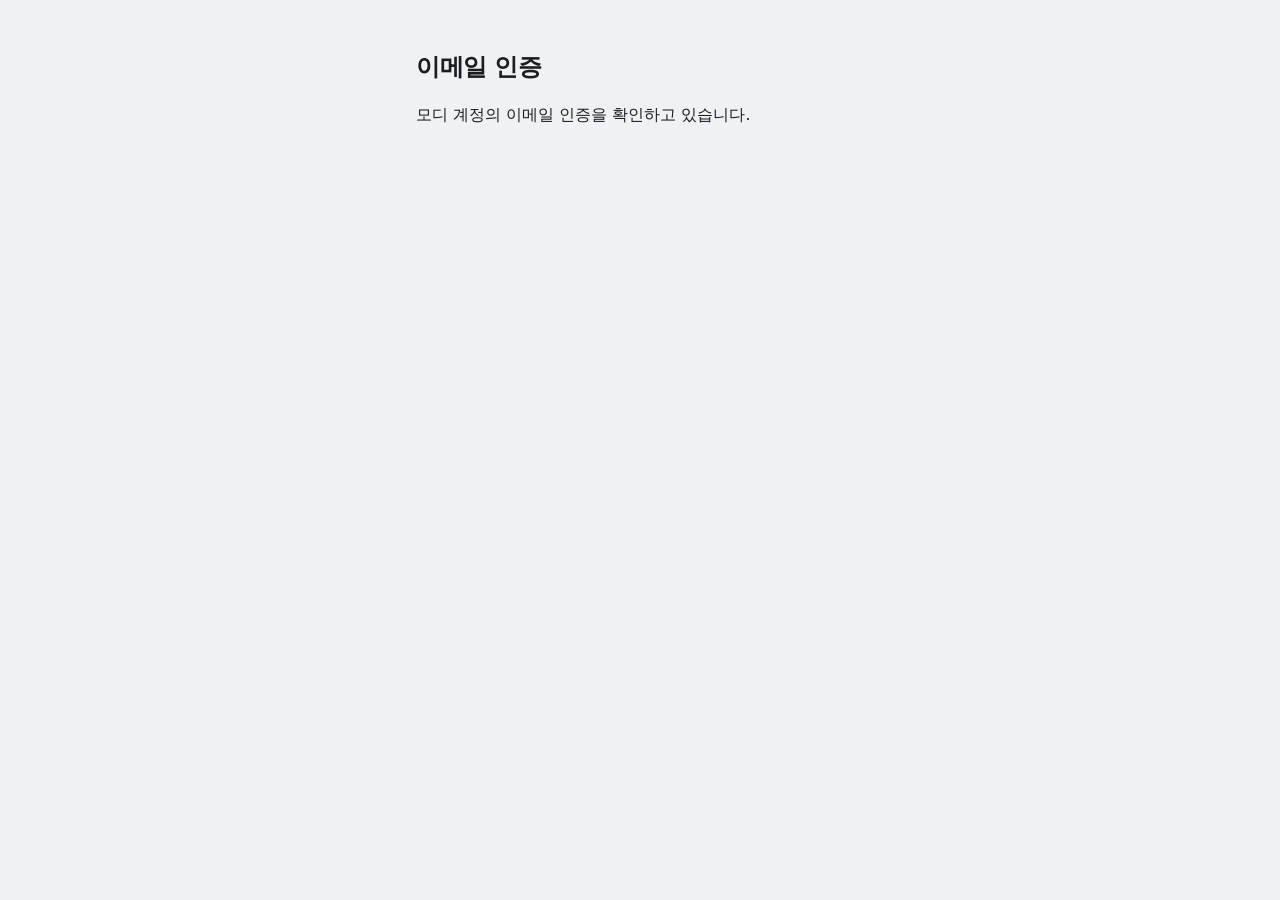
==== confirm/index.html @ 4cf40ea1 "보조 웹페이지 배포 2026-11-20" ====
<!doctype html>
<html lang="ko">
<head>
<meta charset="utf-8">
<meta name="viewport" content="width=device-width, initial-scale=1">
<meta http-equiv="Content-Security-Policy" content="default-src 'none'; script-src 'self'; style-src 'self'; connect-src https://dptwtwlobntujgbakybl.supabase.co; img-src 'self'; base-uri 'none'; form-action 'none'">
<meta name="referrer" content="no-referrer">
<title>모디 이메일 인증</title>
<link rel="stylesheet" href="../style.css">
</head>
<body>
<main>
<h1>이메일 인증</h1>
<p id="lead">모디 계정의 이메일 인증을 확인하고 있습니다.</p>
<button id="go" type="button" hidden>인증 완료하기</button>
<p id="status" role="status" aria-live="polite"></p>
<script src="../vendor/supabase.js"></script>
<script src="../js/common.js"></script>
<script src="../js/confirm.js"></script>
</main>
</body>
</html>
---- style.css ----
/* 앱 디자인(DESIGN.md '순번 대기표')과 같은 색: 대합실 회색 바탕, 숯색 주 버튼, 오류만 LED 빨강 */
:root { color-scheme: light dark; --fg: #1B1D21; --bg: #EFF1F4; --paper: #FFFFFF; --muted: #5B616B; --line: #C4C9D0; --btn: #24262B; --btn-fg: #FFFFFF; --err: #C9221D; }
@media (prefers-color-scheme: dark) { :root { --fg: #ECEDEF; --bg: #121316; --paper: #1D1F23; --muted: #A3A8B1; --line: #41454D; --btn: #ECEDEF; --btn-fg: #121316; --err: #FF6B65; } }
* { box-sizing: border-box; }
body { margin: 0; background: var(--bg); color: var(--fg); font: 16px/1.6 "Pretendard", system-ui, -apple-system, "Segoe UI", "Malgun Gothic", sans-serif; }
main { max-width: 480px; margin: 0 auto; padding: 48px 16px; }
h1 { font-size: 1.5rem; letter-spacing: -0.02em; margin: 0 0 12px; }
h2 { font-size: 1.1rem; margin: 28px 0 8px; }
p, li { color: var(--fg); }
.muted { color: var(--muted); font-size: 0.9rem; }
label { display: block; margin: 14px 0 6px; font-weight: 600; font-size: 0.95rem; }
input { width: 100%; padding: 12px 14px; font: inherit; border: 1px solid var(--line); border-radius: 10px; background: var(--paper); color: var(--fg); }
input:focus { outline: none; border: 2px solid var(--fg); padding: 11px 13px; }
button { margin-top: 18px; width: 100%; min-height: 46px; padding: 10px 20px; font: inherit; font-weight: 700; border: 0; border-radius: 10px; background: var(--btn); color: var(--btn-fg); cursor: pointer; }
button:focus-visible { outline: 2px solid var(--fg); outline-offset: 2px; }
button:disabled { opacity: 0.5; cursor: default; }
[hidden] { display: none !important; }
#status { margin-top: 16px; min-height: 1.6em; font-weight: 600; }
#status.err { color: var(--err); }
a { color: var(--fg); text-underline-offset: 3px; }
::selection { background: rgba(27, 29, 33, 0.18); }
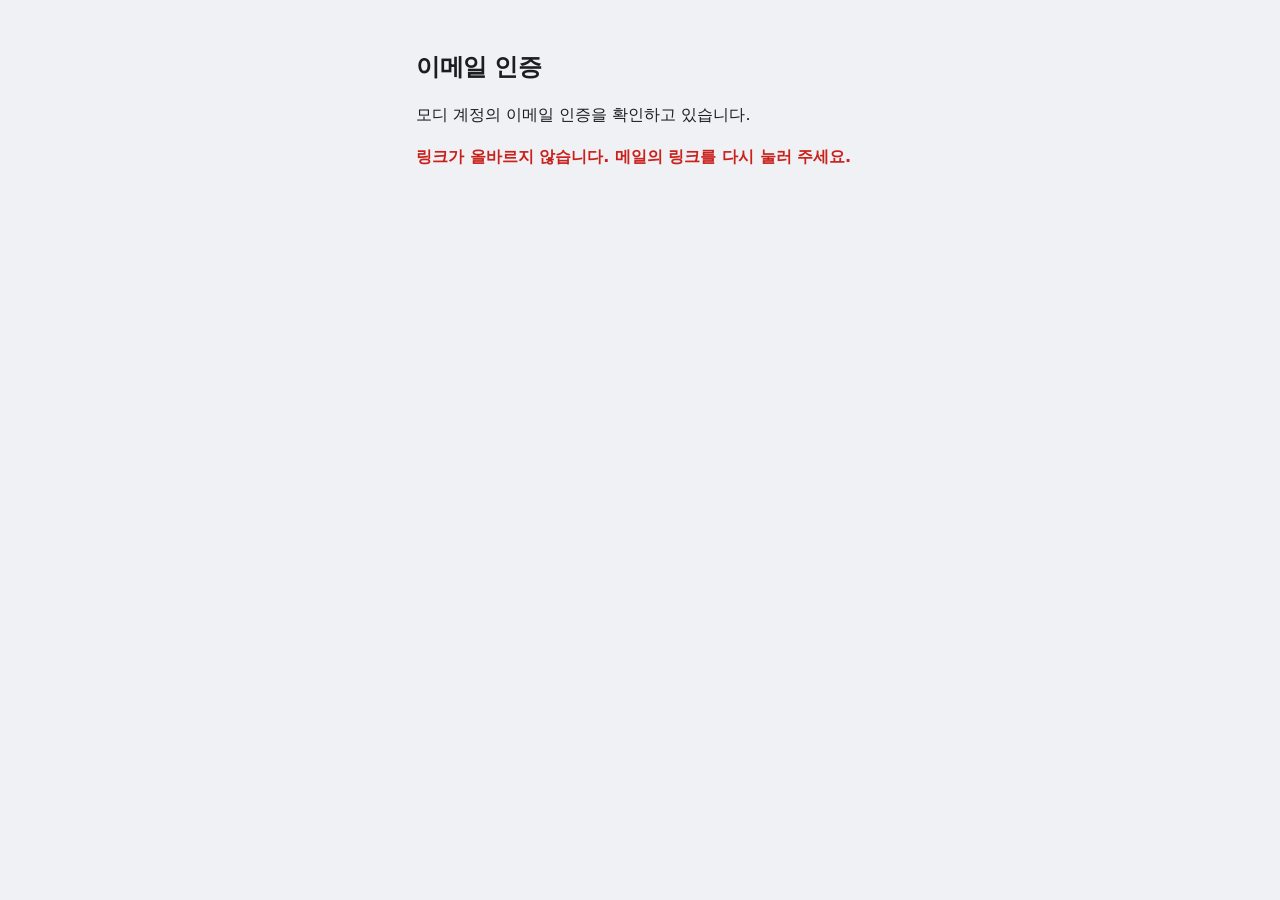
==== commit 603c9002: "보조 웹페이지 배포 2026-11-20" ====
--- a/confirm/index.html
+++ b/confirm/index.html
@@ -6,7 +6,7 @@
 <meta http-equiv="Content-Security-Policy" content="default-src 'none'; script-src 'self'; style-src 'self'; connect-src https://dptwtwlobntujgbakybl.supabase.co; img-src 'self'; base-uri 'none'; form-action 'none'">
 <meta name="referrer" content="no-referrer">
 <title>모디 이메일 인증</title>
-<link rel="stylesheet" href="../style.css">
+<link rel="stylesheet" href="../style.css?v=20261120161933">
 </head>
 <body>
 <main>
@@ -14,9 +14,9 @@
 <p id="lead">모디 계정의 이메일 인증을 확인하고 있습니다.</p>
 <button id="go" type="button" hidden>인증 완료하기</button>
 <p id="status" role="status" aria-live="polite"></p>
-<script src="../vendor/supabase.js"></script>
-<script src="../js/common.js"></script>
-<script src="../js/confirm.js"></script>
+<script src="../vendor/supabase.js?v=20261120161933"></script>
+<script src="../js/common.js?v=20261120161933"></script>
+<script src="../js/confirm.js?v=20261120161933"></script>
 </main>
 </body>
 </html>
